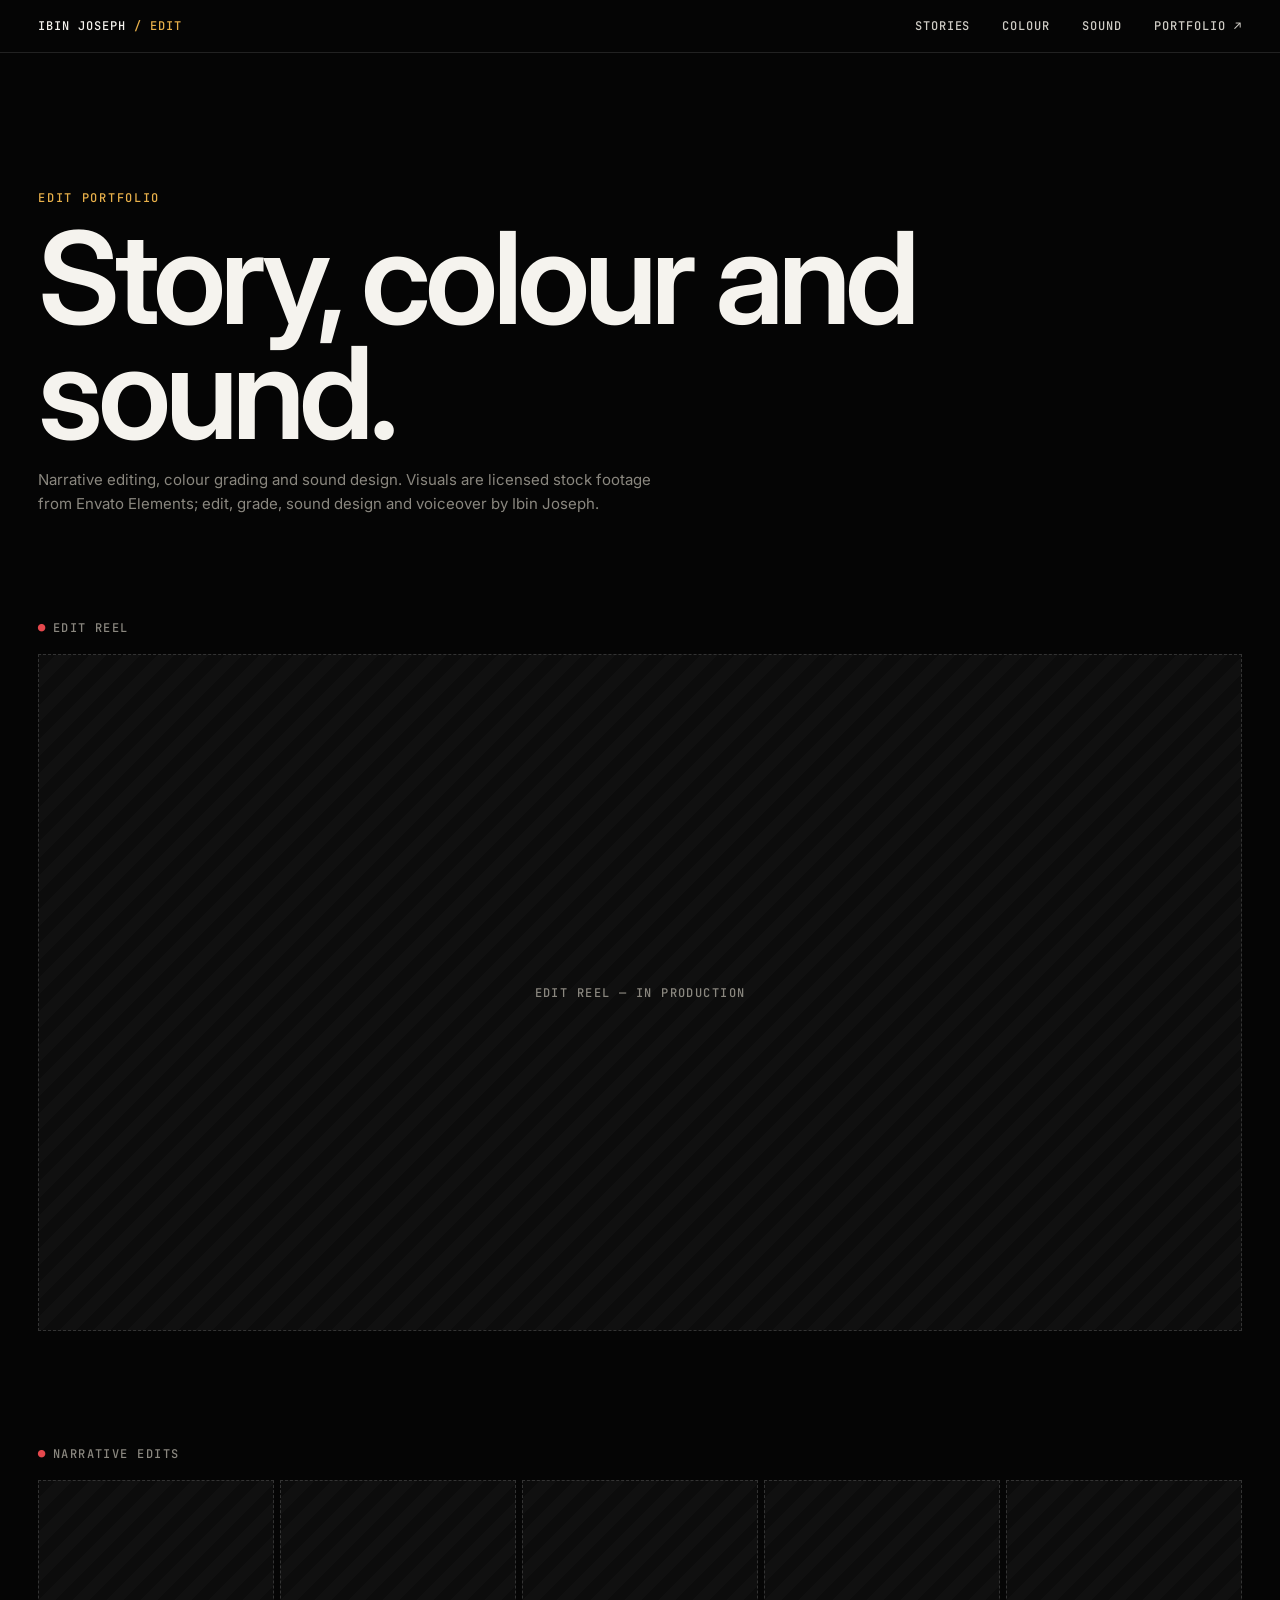
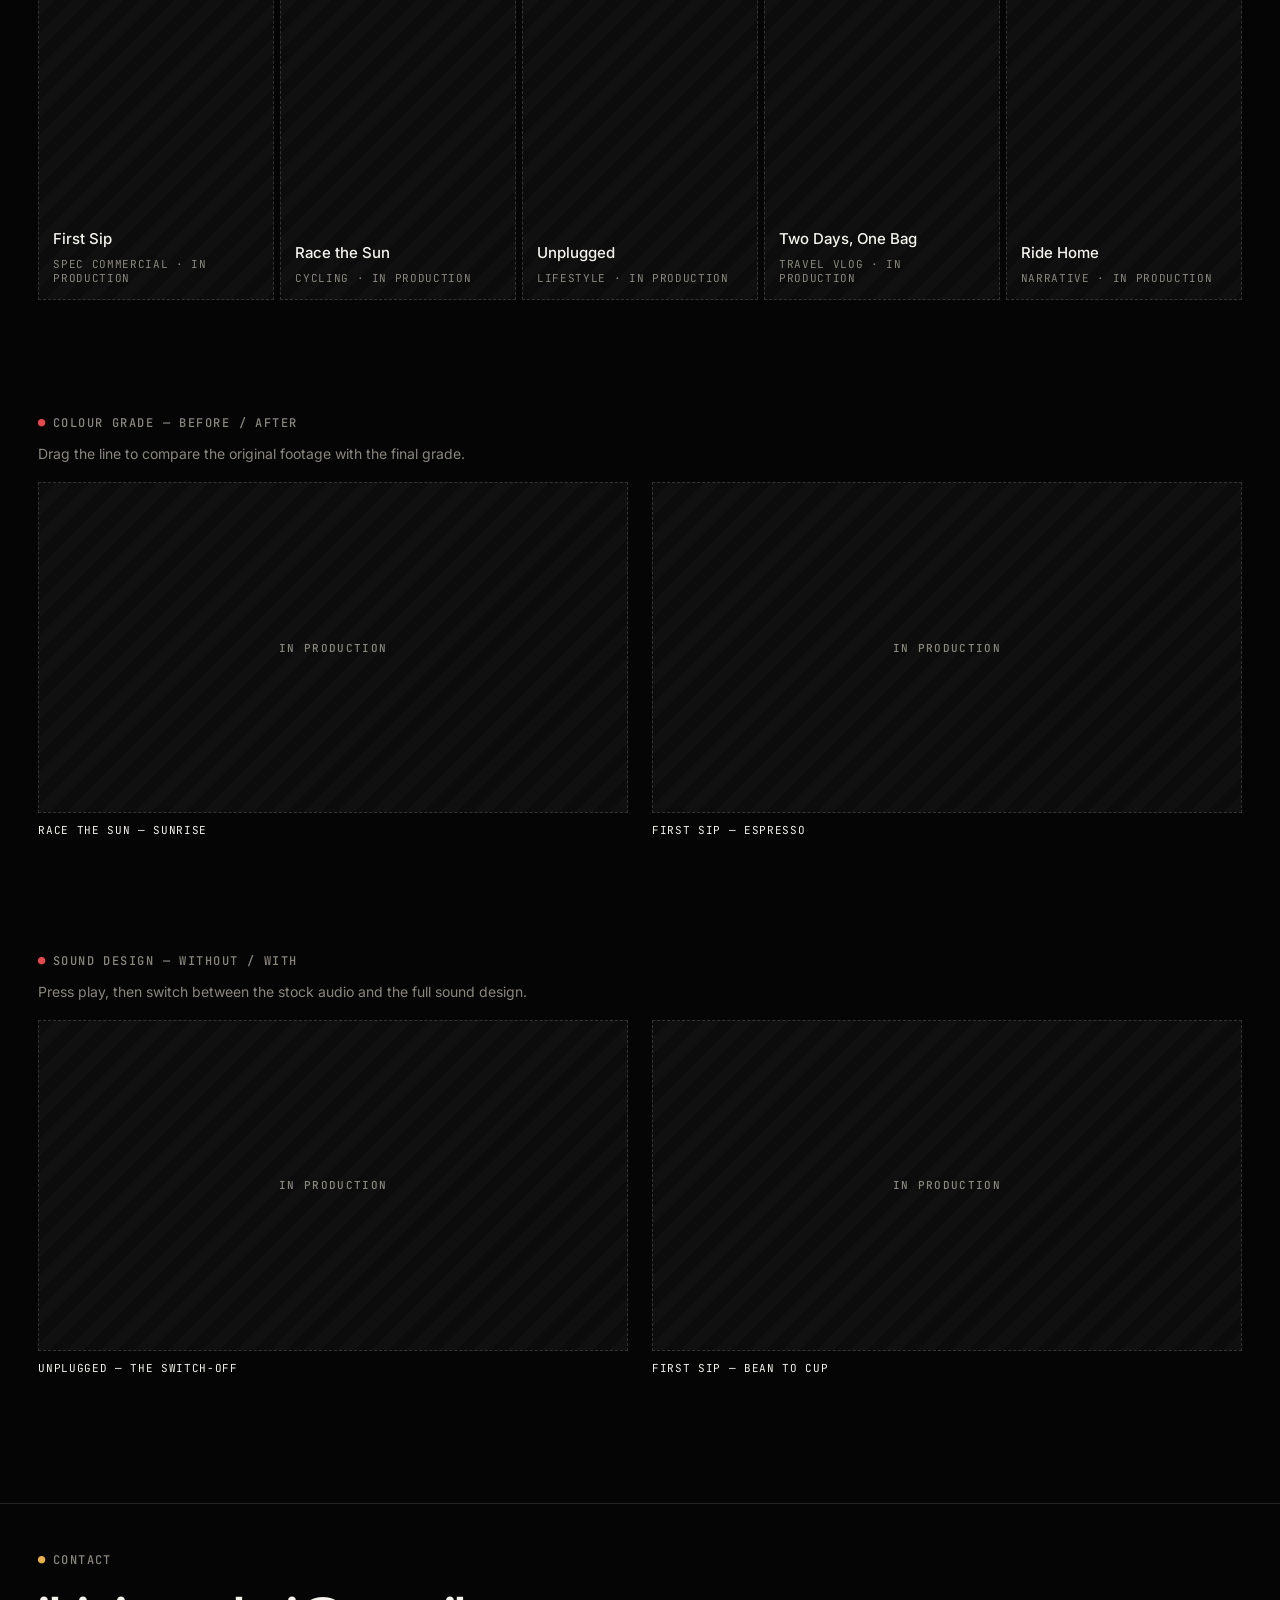
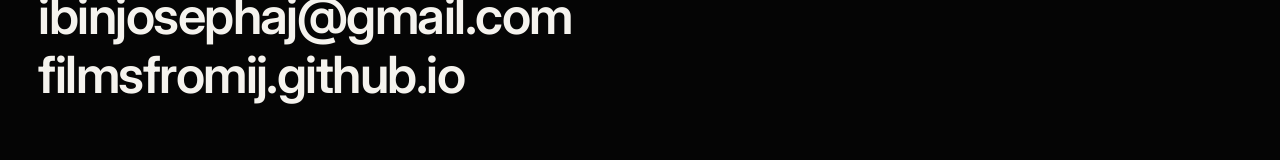
==== edit/index.html @ c0626ac5 "Add edit portfolio page at /edit (unlisted, noindex): reel, narrative edits, colour before/after, so" ====
<!doctype html>
<html lang="en">
<head>
<meta charset="utf-8">
<meta name="viewport" content="width=device-width, initial-scale=1">
<title>Ibin Joseph — Edit Portfolio</title>
<meta name="description" content="Edit portfolio of Ibin Joseph: narrative editing, colour grading and sound design.">
<!-- In progress: keep out of search results until the films are in. Remove this line at launch. -->
<meta name="robots" content="noindex">
<link rel="canonical" href="https://filmsfromij.github.io/edit/">
<link rel="icon" href="data:image/svg+xml,%3Csvg xmlns='http://www.w3.org/2000/svg' viewBox='0 0 32 32'%3E%3Crect width='32' height='32' fill='%230e0e0e'/%3E%3Crect x='14' y='8' width='4' height='16' fill='%23f2f0ec'/%3E%3C/svg%3E">
<link rel="preconnect" href="https://fonts.googleapis.com">
<link rel="preconnect" href="https://fonts.gstatic.com" crossorigin>
<link rel="stylesheet" href="https://fonts.googleapis.com/css2?family=Inter:wght@400;500;600&family=JetBrains+Mono:wght@400;500&display=swap">
<link rel="stylesheet" href="../style.css">
<link rel="stylesheet" href="edit.css">
</head>
<body class="edit-page">

<header class="top solid">
  <a class="name" href="#top">Ibin Joseph <span class="tag">/ Edit</span></a>
  <nav aria-label="Sections">
    <a href="#stories">Stories</a>
    <a href="#colour">Colour</a>
    <a href="#sound">Sound</a>
    <a href="../">Portfolio&nbsp;↗</a>
  </nav>
</header>

<main id="top">

  <section class="edit-intro">
    <p class="kicker">Edit portfolio</p>
    <h1>Story, colour and sound.</h1>
    <p class="note">Narrative editing, colour grading and sound design. Visuals are licensed stock footage from Envato Elements; edit, grade, sound design and voiceover by Ibin Joseph.</p>
  </section>

  <section id="reel" class="block" aria-label="Edit reel">
    <h2>Edit reel</h2>
    <!-- Add the reel: <video controls preload="none" playsinline poster="media/edit-reel.jpg" src="media/edit-reel.mp4"></video> -->
    <div class="soon wide"><span>Edit reel — in production</span></div>
  </section>

  <section id="stories" class="block">
    <h2>Narrative edits</h2>
    <!-- Replace a .soon card with a .tile button when its film is ready, e.g.
    <button class="tile" data-src="media/first-sip.mp4" data-title="First Sip">
      <img src="media/first-sip.jpg" alt="..." loading="lazy">
      <span class="cap"><span>First Sip</span><span>0:45</span></span>
    </button> -->
    <div class="grid stories">
      <div class="soon"><span>First Sip</span><small>Spec commercial · in production</small></div>
      <div class="soon"><span>Race the Sun</span><small>Cycling · in production</small></div>
      <div class="soon"><span>Unplugged</span><small>Lifestyle · in production</small></div>
      <div class="soon"><span>Two Days, One Bag</span><small>Travel vlog · in production</small></div>
      <div class="soon"><span>Ride Home</span><small>Narrative · in production</small></div>
    </div>
  </section>

  <section id="colour" class="block">
    <h2>Colour grade — before / after</h2>
    <p class="hint">Drag the line to compare the original footage with the final grade.</p>
    <!-- Fill data-before / data-after with two clips of identical length and timing. -->
    <div class="compare-list">
      <figure class="compare" data-before="" data-after="" data-title="Race the Sun — sunrise">
        <figcaption>Race the Sun — sunrise</figcaption>
      </figure>
      <figure class="compare" data-before="" data-after="" data-title="First Sip — espresso">
        <figcaption>First Sip — espresso</figcaption>
      </figure>
    </div>
  </section>

  <section id="sound" class="block">
    <h2>Sound design — without / with</h2>
    <p class="hint">Press play, then switch between the stock audio and the full sound design.</p>
    <!-- data-video: the clip with no audio. data-raw: stock audio only. data-designed: full sound design mix. Same length. -->
    <div class="sound-list">
      <figure class="sound" data-video="" data-raw="" data-designed="" data-title="Unplugged — the switch-off">
        <figcaption>Unplugged — the switch-off</figcaption>
      </figure>
      <figure class="sound" data-video="" data-raw="" data-designed="" data-title="First Sip — bean to cup">
        <figcaption>First Sip — bean to cup</figcaption>
      </figure>
    </div>
  </section>

</main>

<footer id="contact" class="contact">
  <h2>Contact</h2>
  <p><a href="mailto:ibinjosephaj@gmail.com">ibinjosephaj@gmail.com</a></p>
  <p><a href="../">filmsfromij.github.io</a></p>
</footer>

<dialog id="player" aria-label="Media viewer">
  <button class="close" aria-label="Close">Close</button>
  <video controls playsinline></video>
  <img class="still" alt="">
  <button class="nav prev" aria-label="Previous photo">&#8592;</button>
  <button class="nav next" aria-label="Next photo">&#8594;</button>
</dialog>

<script src="../script.js"></script>
<script src="edit.js"></script>
</body>
</html>
---- style.css ----
/* B — Cinematic: full-screen showreel loop, monospace slate labels, tight gallery */
:root {
  --bg: #050505;
  --ink: #f5f3ee;
  --mute: #8a877f;
  --line: #222;
  --accent: #e8b04a;
  --gutter: clamp(16px, 3vw, 40px);
  --mono: "JetBrains Mono", ui-monospace, Menlo, monospace;
  --sans: "Inter", "Helvetica Neue", Arial, sans-serif;
}
* { box-sizing: border-box; margin: 0; padding: 0; }
html { scroll-behavior: smooth; -webkit-text-size-adjust: 100%; }
body { background: var(--bg); color: var(--ink); font: 400 15px/1.5 var(--sans); -webkit-font-smoothing: antialiased; }
a { color: inherit; text-decoration: none; }
a:hover { color: var(--accent); }
img, video { display: block; width: 100%; }
:focus-visible { outline: 2px solid var(--accent); outline-offset: 3px; }

.top { position: fixed; inset: 0 0 auto; z-index: 5; display: flex; justify-content: space-between; align-items: center; gap: 16px;
  padding: 18px var(--gutter); font: 500 12px var(--mono); letter-spacing: .08em; text-transform: uppercase;
  background: linear-gradient(#000a, #0000); transition: background-color .3s; }
.top.solid { background: #050505; border-bottom: 1px solid var(--line); }
.name { white-space: nowrap; }
.top nav { display: flex; gap: clamp(12px, 3vw, 32px); color: #cfccc5; }

.hero { position: relative; height: 100svh; min-height: 520px; overflow: hidden; background: #000 url(media/hero.jpg) center / cover no-repeat; }
.hero video { position: absolute; inset: 0; height: 100%; object-fit: cover; transform: scale(1.34); opacity: 0; transition: opacity .8s ease; }
.hero video.ready { opacity: 1; }
.hero::after { content: ""; position: absolute; inset: 0; background: linear-gradient(180deg, #0000 45%, #000d 100%); }
.hero-text { position: absolute; z-index: 1; left: var(--gutter); right: var(--gutter); bottom: clamp(28px, 6vw, 64px); }
h1 { font-size: clamp(48px, 10vw, 150px); font-weight: 600; line-height: .9; letter-spacing: -0.045em; }
.hero-text p { margin-top: 14px; font: 500 clamp(11px, 1.2vw, 13px) var(--mono); letter-spacing: .12em; text-transform: uppercase; color: #d6d3cc; }
.hero-text p span { color: var(--accent); }
.watch { margin-top: 26px; display: inline-flex; align-items: center; gap: 10px; padding: 12px 18px; border: 1px solid #fff6; border-radius: 99px;
  background: #0006; backdrop-filter: blur(6px); color: var(--ink); font: 500 13px var(--sans); cursor: pointer; }
.watch span { font-family: var(--mono); color: var(--mute); font-size: 12px; }
.watch:hover { background: var(--ink); color: #000; }

.cap { display: flex; justify-content: space-between; gap: 12px; font: 400 11px var(--mono); letter-spacing: .06em; text-transform: uppercase; color: var(--mute); }
.cap span:first-child { color: var(--ink); }

.block { padding: clamp(72px, 9vw, 120px) var(--gutter) 0; scroll-margin-top: 60px; }
h2 { display: flex; justify-content: space-between; margin-bottom: 18px; font: 500 12px var(--mono); letter-spacing: .12em; text-transform: uppercase; color: var(--mute); }
h2::before { content: "● "; color: #e5484d; }
h2 { justify-content: flex-start; gap: 6px; }

.grid { display: grid; grid-template-columns: repeat(5, minmax(0, 1fr)); gap: 6px; }
.grid.one { grid-template-columns: minmax(0, 1fr); max-width: calc((100% - 24px) / 5 * 1); }
.tile { position: relative; display: block; width: 100%; overflow: hidden; background: none; border: 0; color: inherit; font: inherit; text-align: left; cursor: pointer; }
.tile img { aspect-ratio: 9 / 16; object-fit: cover; background: #111; transition: transform .6s ease, opacity .3s; opacity: .9; }
.tile:hover img { transform: scale(1.04); opacity: 1; }
.tile .cap { position: absolute; left: 0; right: 0; bottom: 0; margin: 0; padding: 30px 10px 10px; background: linear-gradient(#0000, #000c); }

.photo img { height: auto; }

.contact { margin-top: clamp(80px, 10vw, 140px); padding: 48px var(--gutter) 56px; border-top: 1px solid var(--line); }
.contact h2::before { color: var(--accent); }
.contact p { font-size: clamp(24px, 4vw, 52px); font-weight: 600; letter-spacing: -0.03em; line-height: 1.15; }

dialog { width: 100vw; height: 100dvh; max-width: none; max-height: none; border: 0; padding: 0; background: #000; color: var(--ink); }
dialog[open] { display: flex; align-items: center; justify-content: center; }
dialog::backdrop { background: #000; }
dialog video { width: auto; height: auto; max-width: 100%; max-height: 100dvh; }
.close { position: absolute; top: 14px; right: var(--gutter); z-index: 2; padding: 6px 12px; background: #0009; color: var(--ink); border: 1px solid #fff4; border-radius: 99px; font: 500 11px var(--mono); letter-spacing: .08em; text-transform: uppercase; cursor: pointer; }

@media (max-width: 1100px) { .grid { grid-template-columns: repeat(3, minmax(0, 1fr)); } .grid.one { max-width: calc((100% - 12px) / 3); } }
@media (max-width: 560px) {
  .top { font-size: 11px; } .top nav { gap: 12px; }
  .grid { grid-template-columns: repeat(2, minmax(0, 1fr)); } .grid.one { max-width: calc((100% - 6px) / 2); }
  .hero { height: 88svh; }
}
@media (prefers-reduced-motion: reduce) { html { scroll-behavior: auto; } .tile img { transition: none; } }

/* Hero actions: showreel + CV */
.actions { margin-top: 26px; display: flex; flex-wrap: wrap; gap: 10px; }
.actions .watch { margin-top: 0; }
.cv-link { display: inline-flex; align-items: center; gap: 10px; padding: 12px 18px; border: 1px solid #fff3; border-radius: 99px;
  color: #d6d3cc; font: 500 13px var(--sans); }
.cv-link span { font-family: var(--mono); font-size: 11px; letter-spacing: .06em; color: var(--mute); }
.cv-link:hover { border-color: var(--accent); color: var(--accent); }

/* About */
.about .lede { max-width: 30em; font-size: clamp(22px, 2.8vw, 38px); font-weight: 500; line-height: 1.2; letter-spacing: -0.02em; }
.facts { display: grid; grid-template-columns: repeat(4, minmax(0, 1fr)); gap: 24px; margin: clamp(36px, 5vw, 64px) 0; padding: 22px 0; border-top: 1px solid var(--line); border-bottom: 1px solid var(--line); }
.facts dt { margin-bottom: 6px; font: 500 11px var(--mono); letter-spacing: .12em; text-transform: uppercase; color: var(--mute); }
.facts dd { font-size: 15px; line-height: 1.45; }
.cols { display: grid; grid-template-columns: 1fr 1fr; gap: clamp(32px, 5vw, 80px); }
h3 { margin-bottom: 10px; font: 500 11px var(--mono); letter-spacing: .12em; text-transform: uppercase; color: var(--accent); }
.timeline { list-style: none; }
.timeline li { display: grid; grid-template-columns: 5.5em 1fr; column-gap: 16px; padding: 14px 0; border-bottom: 1px solid var(--line); }
.timeline .yr { grid-row: span 2; font: 400 12px/1.9 var(--mono); color: var(--mute); }
.timeline .role { font-weight: 500; }
.timeline .org { color: var(--mute); font-size: 14px; }
.cols > div:last-child .timeline li { grid-template-columns: 1fr; }
.cv-link.big { margin-top: clamp(36px, 5vw, 56px); padding: 16px 24px; font-size: 15px; color: var(--ink); border-color: #fff5; }

@media (max-width: 900px) { .facts { grid-template-columns: 1fr 1fr; } .cols { grid-template-columns: 1fr; } }
@media (max-width: 560px) { .facts { grid-template-columns: 1fr; gap: 16px; } .timeline li { grid-template-columns: 4.6em 1fr; } }

/* Landscape films sit two to a row above the vertical ones */
.wide-grid { grid-template-columns: repeat(2, minmax(0, 1fr)); margin-bottom: 6px; }
.tile.wide img { aspect-ratio: 16 / 9; }

/* Photo gallery */
.filters { display: flex; flex-wrap: wrap; gap: 8px; margin-bottom: 18px; }
.filters button { padding: 8px 14px; border: 1px solid var(--line); border-radius: 99px; background: none; color: var(--mute);
  font: 500 11px var(--mono); letter-spacing: .1em; text-transform: uppercase; cursor: pointer; }
.filters button:hover { color: var(--ink); border-color: #fff4; }
.filters button[aria-pressed="true"] { background: var(--ink); border-color: var(--ink); color: #000; }
.gallery { columns: 4 240px; column-gap: 6px; }
.ph { display: block; width: 100%; margin: 0 0 6px; padding: 0; border: 0; background: #111; cursor: zoom-in; break-inside: avoid; overflow: hidden; }
.ph img { height: auto; transition: transform .6s ease, opacity .3s; opacity: .92; }
.ph:hover img { transform: scale(1.03); opacity: 1; }
.ph[hidden] { display: none; }

/* Viewer: videos and photos share one dialog */
dialog .still { display: none; width: auto; height: auto; max-width: 100%; max-height: 100dvh; object-fit: contain; }
dialog.photo-mode video { display: none; }
dialog.photo-mode .still { display: block; }
dialog .nav { display: none; position: absolute; top: 50%; transform: translateY(-50%); z-index: 2; width: 44px; height: 44px; border-radius: 50%;
  border: 1px solid #fff4; background: #0009; color: var(--ink); font-size: 18px; cursor: pointer; }
dialog.photo-mode .nav { display: block; }
dialog .prev { left: var(--gutter); }
dialog .next { right: var(--gutter); }
dialog .nav:hover { background: var(--ink); color: #000; }

@media (max-width: 560px) {
  .gallery { columns: 2; }
  .wide-grid { grid-template-columns: 1fr; }
  dialog .nav { top: auto; bottom: 18px; transform: none; }
}
@media (prefers-reduced-motion: reduce) { .ph img { transition: none; } }

/* Compact gallery: small, even square thumbnails so the whole set fits in a scroll or two */
.gallery { columns: auto; display: grid; grid-template-columns: repeat(auto-fill, minmax(118px, 1fr)); gap: 4px; }
.ph { margin: 0; aspect-ratio: 1 / 1; }
.ph img { width: 100%; height: 100%; object-fit: cover; }
@media (max-width: 560px) {
  .gallery { columns: auto; grid-template-columns: repeat(4, minmax(0, 1fr)); gap: 3px; }
}

/* Couples: mixed-shape videos in one even-height row, each at its true aspect ratio */
.justify { display: flex; gap: 6px; }
.jrow { display: flex; gap: 6px; flex: var(--sum) 1 0; min-width: 0; }
.jrow .tile { flex: var(--ar) 1 0; min-width: 0; }
.jrow .tile img { aspect-ratio: var(--ar); object-fit: cover; }
@media (max-width: 760px) { .justify { flex-direction: column; } }
@media (max-width: 560px) {
  .jrow .tile .cap { padding: 22px 7px 7px; font-size: 10px; }
  .jrow .tile .cap span:last-child { display: none; }
}
---- edit/edit.css ----
/* Edit portfolio — builds on ../style.css (same tokens, header, tiles and viewer) */

.edit-page .top { background: #050505; border-bottom: 1px solid var(--line); }
.name .tag { color: var(--accent); }

.edit-intro { padding: clamp(110px, 16vw, 190px) var(--gutter) clamp(24px, 4vw, 40px); }
.kicker { margin-bottom: 14px; font: 500 12px var(--mono); letter-spacing: .14em; text-transform: uppercase; color: var(--accent); }
.edit-intro h1 { max-width: 12em; }
.note { max-width: 42em; margin-top: 18px; color: var(--mute); font-size: 15px; line-height: 1.6; }
.hint { margin: -6px 0 18px; color: var(--mute); font-size: 14px; }

#reel { padding-top: clamp(40px, 6vw, 64px); }
#reel video { background: #000; }

/* "In production" placeholders */
.soon { display: flex; flex-direction: column; justify-content: flex-end; gap: 6px; aspect-ratio: 9 / 16; padding: 14px;
  border: 1px dashed #333; background: repeating-linear-gradient(135deg, #0c0c0c 0 12px, #101010 12px 24px); }
.soon.wide { aspect-ratio: 16 / 9; justify-content: center; align-items: center; }
.soon span { font-weight: 500; }
.soon small { font: 400 11px var(--mono); letter-spacing: .06em; text-transform: uppercase; color: var(--mute); }
.soon.wide span { font: 500 12px var(--mono); letter-spacing: .12em; text-transform: uppercase; color: var(--mute); }

.stories { grid-template-columns: repeat(5, minmax(0, 1fr)); }

/* Before / after colour compare */
.compare-list, .sound-list { display: grid; grid-template-columns: repeat(2, minmax(0, 1fr)); gap: clamp(14px, 2vw, 24px); }
.compare, .sound { margin: 0; }
figcaption { margin-top: 10px; font: 400 11px var(--mono); letter-spacing: .06em; text-transform: uppercase; color: var(--ink); }
.cmp { position: relative; aspect-ratio: 16 / 9; overflow: hidden; background: #000; --pos: 50%; user-select: none; touch-action: pan-y; }
.cmp video { position: absolute; inset: 0; width: 100%; height: 100%; object-fit: cover; }
.cmp .before { clip-path: inset(0 calc(100% - var(--pos)) 0 0); }
.cmp .line { position: absolute; top: 0; bottom: 0; left: var(--pos); width: 2px; margin-left: -1px; background: var(--ink); pointer-events: none; }
.cmp .line::after { content: "◀ ▶"; position: absolute; top: 50%; left: 50%; transform: translate(-50%, -50%); padding: 7px 10px; border-radius: 99px;
  background: var(--ink); color: #000; font-size: 10px; letter-spacing: 2px; white-space: nowrap; }
.cmp input[type=range] { position: absolute; inset: 0; width: 100%; height: 100%; margin: 0; opacity: 0; cursor: ew-resize; }
.cmp .lab { position: absolute; top: 12px; padding: 4px 8px; background: #000a; font: 500 10px var(--mono); letter-spacing: .1em; text-transform: uppercase; pointer-events: none; }
.cmp .lab.b { left: 12px; } .cmp .lab.a { right: 12px; color: var(--accent); }

/* Without / with sound design */
.snd { position: relative; aspect-ratio: 16 / 9; background: #000; overflow: hidden; }
.snd video { width: 100%; height: 100%; object-fit: cover; }
.snd .controls { position: absolute; left: 12px; right: 12px; bottom: 12px; display: flex; flex-wrap: wrap; gap: 8px; align-items: center; }
.snd button { padding: 9px 14px; border: 1px solid #fff4; border-radius: 99px; background: #000a; color: var(--ink); font: 500 11px var(--mono);
  letter-spacing: .08em; text-transform: uppercase; cursor: pointer; backdrop-filter: blur(6px); }
.snd button[aria-pressed="true"] { background: var(--ink); color: #000; border-color: var(--ink); }
.snd .play { margin-right: auto; }
.snd progress { position: absolute; left: 0; right: 0; top: 0; width: 100%; height: 3px; border: 0; appearance: none; background: #fff2; }
.snd progress::-webkit-progress-bar { background: #fff2; }
.snd progress::-webkit-progress-value { background: var(--accent); }
.snd progress::-moz-progress-bar { background: var(--accent); }

/* Empty compare / sound slots */
.cmp.empty, .snd.empty { display: flex; align-items: center; justify-content: center; border: 1px dashed #333;
  background: repeating-linear-gradient(135deg, #0c0c0c 0 12px, #101010 12px 24px); }
.cmp.empty::before, .snd.empty::before { content: "In production"; font: 500 11px var(--mono); letter-spacing: .12em; text-transform: uppercase; color: var(--mute); }

@media (max-width: 1100px) { .stories { grid-template-columns: repeat(3, minmax(0, 1fr)); } }
@media (max-width: 760px) { .compare-list, .sound-list { grid-template-columns: 1fr; } }
@media (max-width: 560px) {
  .stories { grid-template-columns: repeat(2, minmax(0, 1fr)); }
  .name .tag { display: none; }
  .edit-page .top nav { gap: 9px; }
  .snd button { padding: 8px 10px; font-size: 10px; }
}
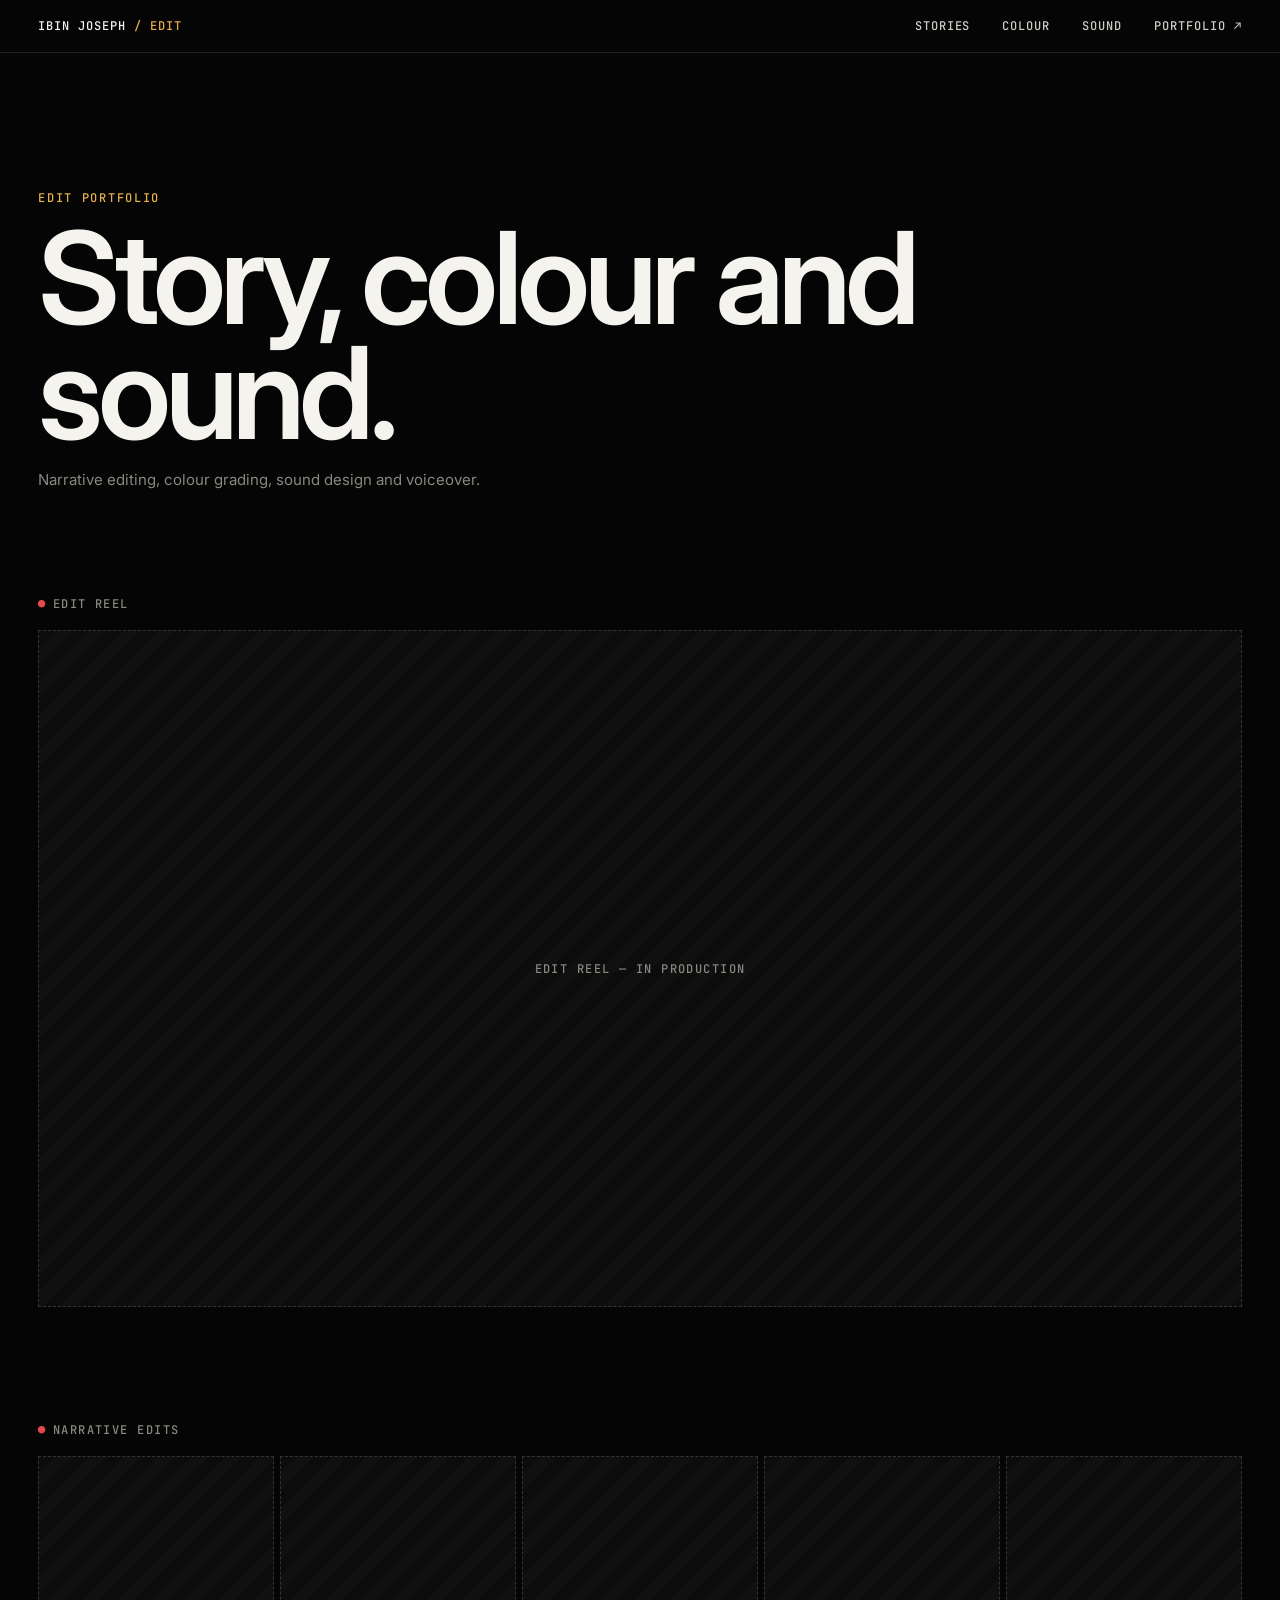
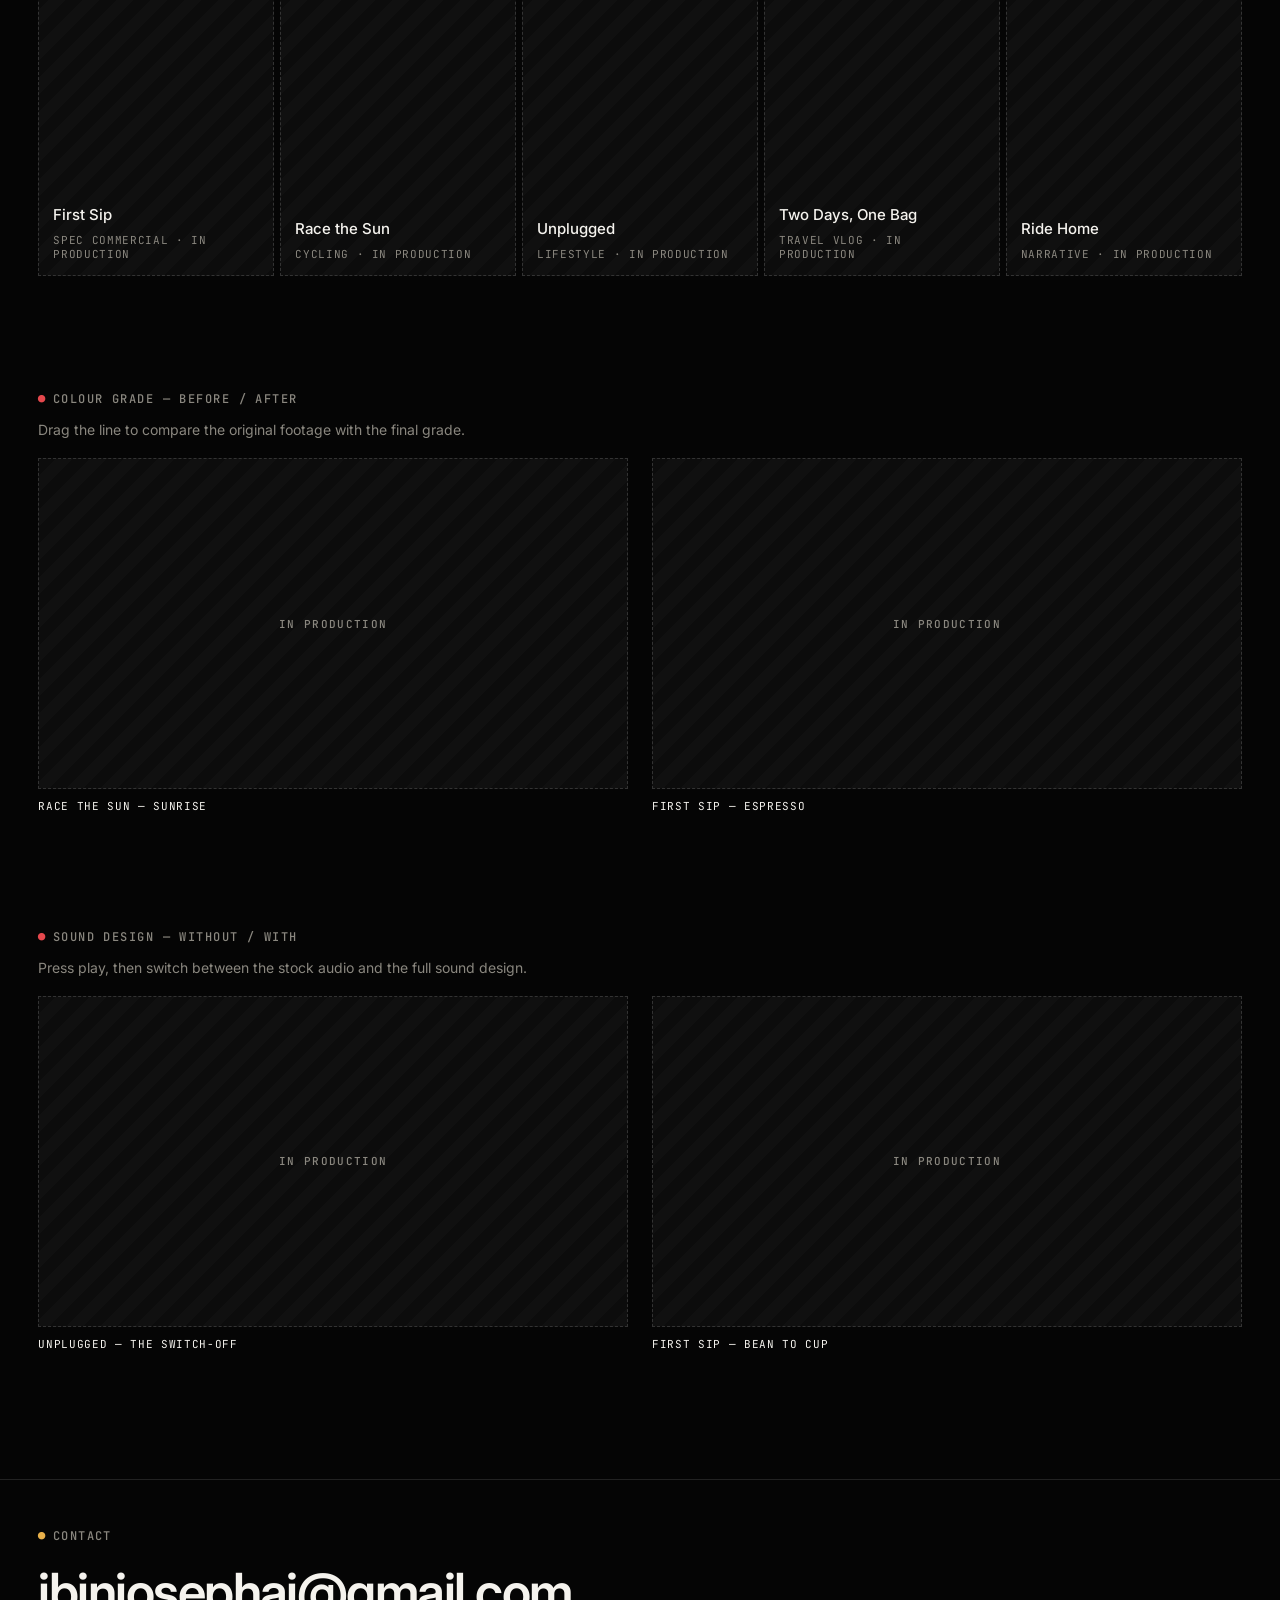
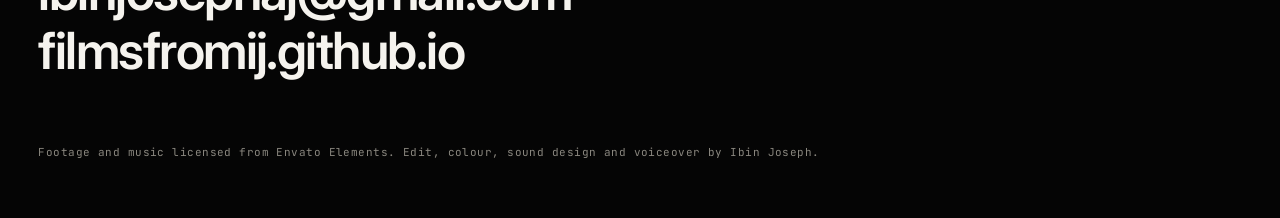
==== commit 14a83927: "Edit page: move stock licence credit to a small footer note Co-Authored-By: Claude Opus 5.5 <noreply" ====
--- a/edit/index.html
+++ b/edit/index.html
@@ -32,7 +32,7 @@
   <section class="edit-intro">
     <p class="kicker">Edit portfolio</p>
     <h1>Story, colour and sound.</h1>
-    <p class="note">Narrative editing, colour grading and sound design. Visuals are licensed stock footage from Envato Elements; edit, grade, sound design and voiceover by Ibin Joseph.</p>
+    <p class="note">Narrative editing, colour grading, sound design and voiceover.</p>
   </section>
 
   <section id="reel" class="block" aria-label="Edit reel">
@@ -91,6 +91,7 @@
   <h2>Contact</h2>
   <p><a href="mailto:ibinjosephaj@gmail.com">ibinjosephaj@gmail.com</a></p>
   <p><a href="../">filmsfromij.github.io</a></p>
+  <p class="credit">Footage and music licensed from Envato Elements. Edit, colour, sound design and voiceover by Ibin Joseph.</p>
 </footer>
 
 <dialog id="player" aria-label="Media viewer">
--- a/edit/edit.css
+++ b/edit/edit.css
@@ -62,3 +62,6 @@
   .edit-page .top nav { gap: 9px; }
   .snd button { padding: 8px 10px; font-size: 10px; }
 }
+
+/* Small licence credit at the very end of the page */
+.contact .credit { margin-top: clamp(40px, 6vw, 64px); font: 400 11px/1.6 var(--mono); letter-spacing: .04em; color: var(--mute); }
